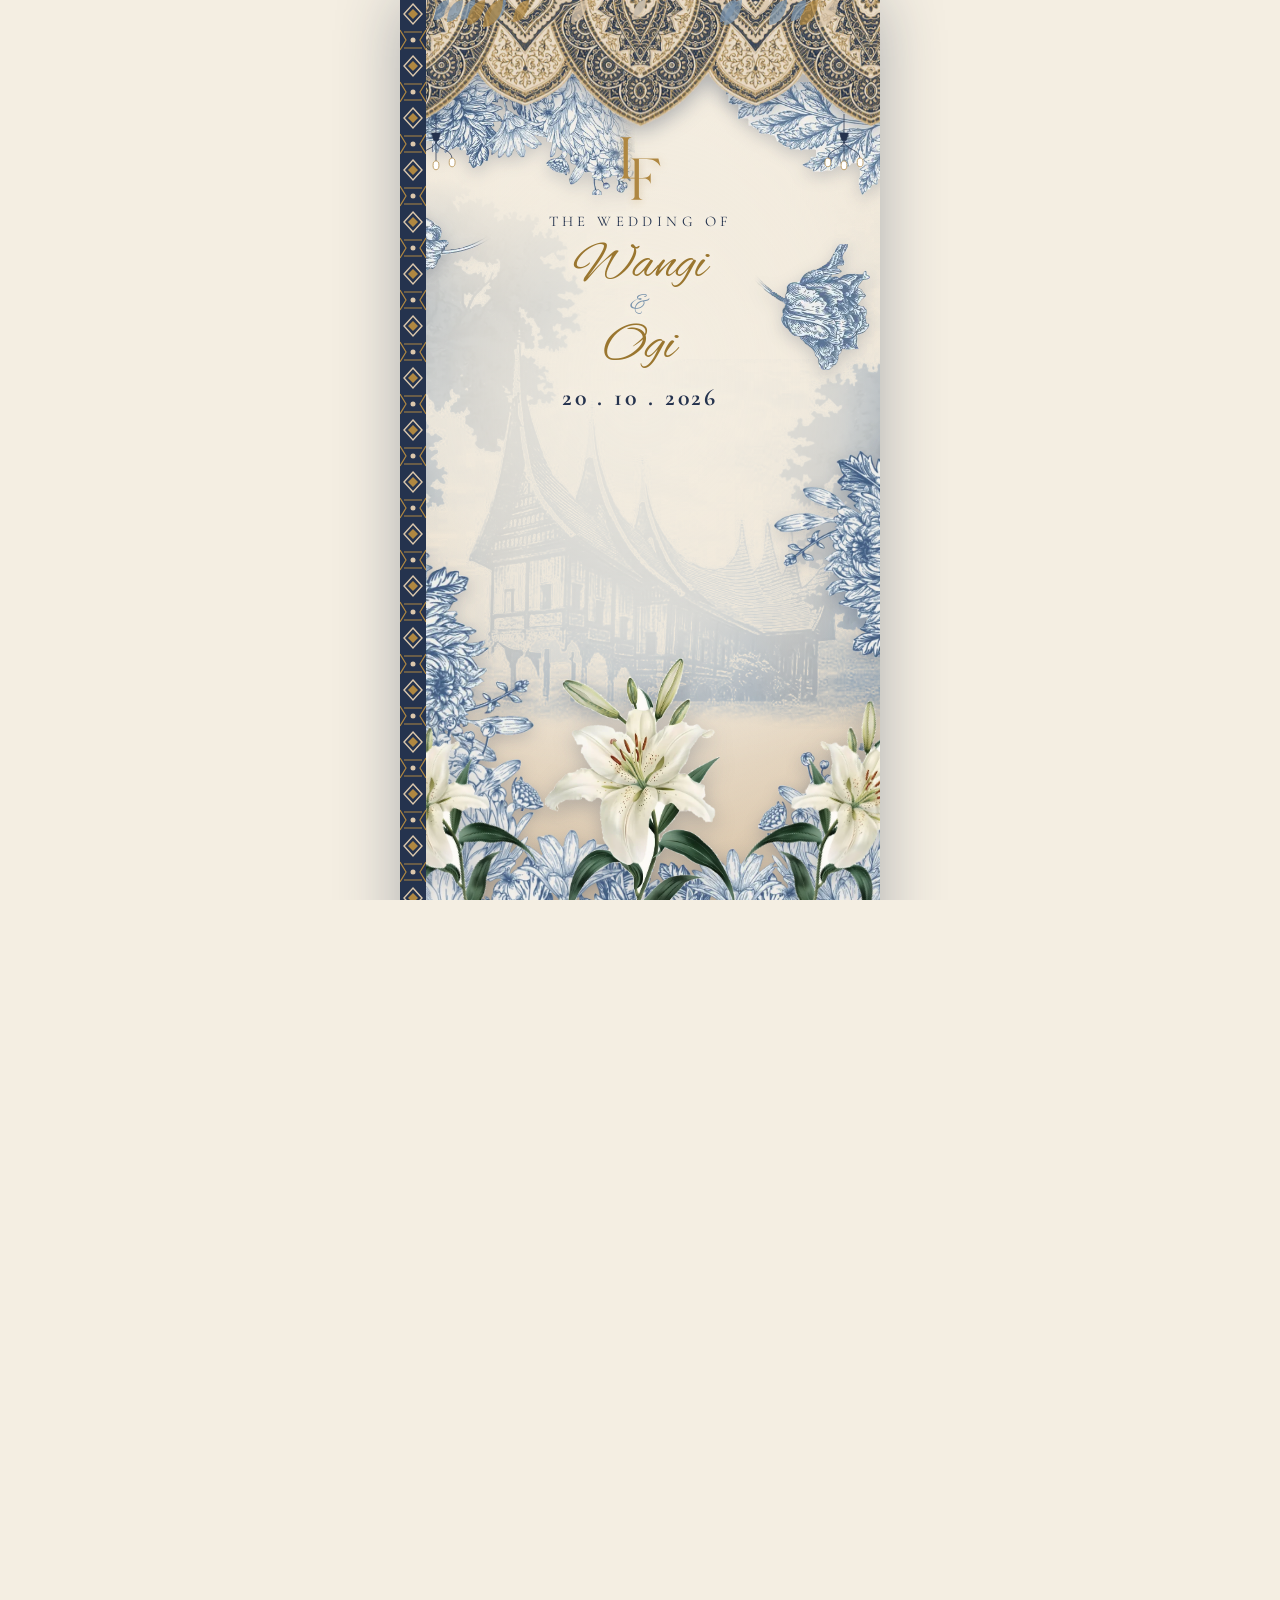
==== index.html @ 79492224 "undangan" ====
<!DOCTYPE html>
<html lang="id"><head><meta charset="utf-8"><meta name="viewport" content="width=device-width,initial-scale=1,viewport-fit=cover">
<title>Undangan Pernikahan</title>
<link href="https://fonts.googleapis.com/css2?family=Alex+Brush&family=Amiri&family=Cormorant+Garamond:ital,wght@0,500;0,700;1,500&family=Plus+Jakarta+Sans:wght@400;600&display=swap" rel="stylesheet">
<link rel="stylesheet" href="css/style.css?v=11"><link rel="stylesheet" href="css/animations.css?v=11"><link rel="stylesheet" href="css/extras.css?v=11">
<script>document.documentElement.classList.add('js','locked')</script></head>
<body>
<svg width="0" height="0" style="position:absolute" aria-hidden="true"><defs><symbol id="vc" viewBox="0 0 64 64"><path class="f" d="M24 24L9.3 32.5A17 17 0 0 1 32.5 9.3Z"/><path class="r" d="M19.2 25.3L7.6 28.4M19 24L7 24M19.2 22.7L7.6 19.6M19.7 21.5L9.3 15.5M20.5 20.5L12 12M21.5 19.7L15.5 9.3M22.7 19.2L19.6 7.6M24 19V7M25.3 19.2L28.4 7.6"/><path class="s" d="M33 13C41 6 47 17 56 11M13 33C6 41 17 47 11 56"/><circle class="f" cx="57" cy="10" r="3"/><circle class="f" cx="10" cy="57" r="3"/><path class="r" d="M38 11c2 4 6 4 8 2M11 38c4 2 4 6 2 8"/></symbol></defs></svg>
<div id="bg" aria-hidden="true"><img class="bgl" src="assets/gadang-left.webp" alt=""><img class="bgr" src="assets/gadang-right.webp" alt=""></div>
<div id="petals" aria-hidden="true"></div><div id="toast" role="status">Disalin ke clipboard.</div>
<div id="ctl" role="group" aria-label="Kontrol undangan">
<button id="autoBtn" class="run" type="button" aria-pressed="true" aria-label="Jeda geser otomatis"><svg viewBox="0 0 24 24"><path class="pi i-play" d="M8 5v14l11-7z"/><path class="pi i-pause" d="M7 5h3.5v14H7zM13.5 5H17v14h-3.5z"/></svg></button>
<button id="muteBtn" type="button" aria-label="Matikan suara musik"><svg viewBox="0 0 24 24"><path d="M4 9v6h4l5 4V5L8 9z"/><path class="w" d="M16.5 9a4 4 0 0 1 0 6M19 6.5a8 8 0 0 1 0 11"/><path class="x" d="M16.5 9.5l5 5M21.5 9.5l-5 5"/></svg></button>
<button id="fsBtn" type="button" aria-label="Layar penuh"><svg viewBox="0 0 24 24"><path class="exp" d="M4 9V4h5M20 9V4h-5M4 15v5h5M20 15v5h-5"/><path class="cmp" d="M9 4v5H4M15 4v5h5M9 20v-5H4M15 20v-5h5"/></svg></button>
</div>
<button id="arrow" aria-label="Gulir ke bagian berikutnya">↓</button><audio id="audio" loop preload="none"></audio>
<main class="app">

<section id="hero">
<div class="songket"></div>
<div class="stage">
 <div class="scene" aria-label="Rumah Gadang"><img class="lay left" src="assets/gadang-left.webp" alt=""><img class="lay house" src="assets/gadang-house.webp" alt=""><img class="lay right" src="assets/gadang-right.webp" alt=""></div><div class="mist m1"></div><div class="mist m2"></div>
</div>
<div class="haze"></div>
<div class="flora" aria-hidden="true">
 <img class="fl top" src="assets/fl-top.webp" alt=""><img class="fl fern" src="assets/fl-fern.webp" alt=""><img class="fl tulip1" src="assets/fl-tulip1.webp" alt="">
 <img class="fl right" src="assets/fl-right.webp" alt=""><img class="fl left" src="assets/fl-left.webp" alt=""><img class="fl tulip2" src="assets/fl-tulip2.webp" alt=""><img class="fl bottom" src="assets/fl-bottom.webp" alt=""><img class="fl bottom2" src="assets/fl-bottom-r.webp" alt="">
</div>
<div class="lilies" aria-hidden="true"><img class="ly l" src="assets/fl-lily.webp" alt=""><img class="ly r" src="assets/fl-lily.webp" alt=""><img class="ly c" src="assets/fl-lily.webp" alt=""></div>
<canvas id="fauna" aria-hidden="true"></canvas>
<img class="curtain" src="assets/orn-curtain.webp" alt="" aria-hidden="true">
<svg class="lamp l" viewBox="0 0 60 110" aria-hidden="true"><g stroke="#25334E" fill="none"><path d="M30 0V26M30 36C30 50 8 46 8 62M30 36C30 50 52 46 52 62M30 36V64"/><path d="M24 26h12l-3 10h-6z" fill="#25334E"/></g><g fill="#fff" stroke="#AF8741"><ellipse cx="8" cy="66" rx="4" ry="6"/><ellipse cx="52" cy="66" rx="4" ry="6"/><ellipse cx="30" cy="70" rx="4" ry="6"/></g></svg><svg class="lamp r" viewBox="0 0 60 110" aria-hidden="true"><g stroke="#25334E" fill="none"><path d="M30 0V26M30 36C30 50 8 46 8 62M30 36C30 50 52 46 52 62M30 36V64"/><path d="M24 26h12l-3 10h-6z" fill="#25334E"/></g><g fill="#fff" stroke="#AF8741"><ellipse cx="8" cy="66" rx="4" ry="6"/><ellipse cx="52" cy="66" rx="4" ry="6"/><ellipse cx="30" cy="70" rx="4" ry="6"/></g></svg>
<div class="hero-text">
 <svg class="logo" viewBox="0 0 646.87 891.9" role="img" aria-label="Logo"><path fill="currentColor" d="M219.2,42.47l-27.72,9.17c-19.02,7.29-23.61,26.86-25.03,45.24l.06,415.82c1.98,19.14,4.85,40.59,24.31,49.47,3.11,1.42,14.37,5,17.25,5h45.09v-210.23c0-1.66-4.48-14.47-5.63-16.63-3.6-6.83-10.01-11.39-16.65-14.97l-25.75-8.8h356.63l26.34,104.24c-22.81-33.73-47.61-59.38-84.29-77.91-29.45-14.88-59.42-17.06-91.92-19.35l-102.53-1.12v245.95c39.8-1.91,84.98,7.69,119.36-17.08,15.46-11.14,27.5-28.95,32.3-47.35,4.78-2.94.6,1.27.6,1.77v134.69c0,.5,4.18,4.71-.6,1.77-7.86-29.92-30.34-54.39-60.56-62.42-2.79-.74-12.32-3.18-14.39-3.18h-76.71v231.31c0,11.05,10.76,27.11,21.03,31.67l30.5,9.91h-158.11l17.86-4.98c15.49-3.53,32.51-20.13,32.51-36.59v-231.31H58.75l23.39-7.65c20.15-7.16,28.04-23.95,29.37-44.41l-.07-433.38c-1.91-16.11-6.55-30.05-21.44-38.29l-30.07-10.34h159.28Z"/></svg>
 <p class="wedof serif">The Wedding of</p>
 <h1 class="names script"><span class="n n1" data-n="a"></span><span class="amp">&amp;</span><span class="n n2" data-n="b"></span></h1><div class="date serif" data-t="event.displayDate"></div>
 <div class="guest"><p>Kepada Yth.<br>Bapak/Ibu/Saudara/i</p><h2 class="serif" id="guest"></h2><button id="open" class="btn">Buka Undangan</button></div></div>
</section>

<section id="ayat"><div class="card deep dbl rv" data-sp>
 <img class="crown" src="assets/orn-rose-single.webp" alt="" aria-hidden="true">
 <div class="ar big rv">بِسْمِ ٱللَّهِ ٱلرَّحْمَٰنِ ٱلرَّحِيمِ</div><i class="dia rv" data-r="w"></i>
 <p class="ar rv" data-t="verse.arabic"></p><p class="rv tr" data-t="verse.translation"></p><b class="rv src" data-t="verse.source"></b></div></section>

<section id="mempelai" class="hasorn"><img class="so l " src="assets/orn-floral.webp" alt="" aria-hidden="true"><h2 class="script rv">Kedua mempelai.</h2>
<p class="rv intro">Dengan memohon rahmat dan ridho Allah SWT, kami mengundang Bapak/Ibu/Saudara/i untuk hadir pada pernikahan kami.</p><div id="profiles"></div></section>

<section id="kisah" class="hasorn"><img class="so r rose" src="assets/orn-rose.webp" alt="" aria-hidden="true"><h2 class="script rv">Kisah kami.</h2><div class="card story-card">
 <div class="wax rv" data-r="wax" id="wax"></div><p class="serif quote rv" data-t="story.quote"></p>
 <div class="collage"><figure class="polS rv" data-r="l" style="--rot:-3deg"><div class="vf sm"><div class="vf-in"><img id="s1" alt=""></div><svg class="cn tl" viewBox="0 0 64 64" aria-hidden="true"><use href="#vc"/></svg><svg class="cn tr" viewBox="0 0 64 64" aria-hidden="true"><use href="#vc"/></svg><svg class="cn bl" viewBox="0 0 64 64" aria-hidden="true"><use href="#vc"/></svg><svg class="cn br" viewBox="0 0 64 64" aria-hidden="true"><use href="#vc"/></svg></div></figure><figure class="polS rv" data-r="r" style="--rot:2.5deg"><div class="vf sm"><div class="vf-in"><img id="s2" alt=""></div><svg class="cn tl" viewBox="0 0 64 64" aria-hidden="true"><use href="#vc"/></svg><svg class="cn tr" viewBox="0 0 64 64" aria-hidden="true"><use href="#vc"/></svg><svg class="cn bl" viewBox="0 0 64 64" aria-hidden="true"><use href="#vc"/></svg><svg class="cn br" viewBox="0 0 64 64" aria-hidden="true"><use href="#vc"/></svg></div></figure></div>
 <b class="badge rv" data-r="pop" data-t="story.badgeText"></b>
 <p class="serif story rv drop" data-t="story.paragraph1"></p><p class="serif story rv" data-t="story.paragraph2"></p></div></section>

<section id="acara" class="hasorn"><img class="so r " src="assets/orn-floral.webp" alt="" aria-hidden="true"><h2 class="script rv">Waktu & tempat.</h2><div class="card rv"><div class="evd serif" data-t="event.displayDate"></div>
 <div class="ev rv" data-r="pop"><span class="ic"><svg viewBox="0 0 24 24"><circle cx="12" cy="15" r="6"/><path d="M9 4l3-2 3 2-3 4z"/></svg></span><div><b data-t="event.akadTitle"></b><p data-t="event.akadTime"></p></div></div>
 <div class="ev rv" data-r="pop"><span class="ic"><svg viewBox="0 0 24 24"><path d="M7 3h10l-1 7a4 4 0 0 1-8 0zM12 14v7M8 21h8"/></svg></span><div><b data-t="event.resepsiTitle"></b><p data-t="event.resepsiTime"></p></div></div>
 <div class="ev rv" data-r="pop"><span class="ic"><svg viewBox="0 0 24 24"><path d="M12 22s7-6.5 7-12a7 7 0 0 0-14 0c0 5.5 7 12 7 12z"/><circle cx="12" cy="10" r="2.5"/></svg></span><div><b data-t="event.venueName"></b><p data-t="event.venueAddress"></p></div></div>
 <a id="maps" class="btn shim rv" target="_blank" rel="noopener">Petunjuk Arah</a></div>
 <div class="card deep rv" data-sp style="margin-top:22px"><h3 class="script">Menuju hari bahagia.</h3><div class="cds" id="cds"></div><p id="cdEnd"></p></div></section>

<section id="galeri" class="hasorn"><img class="so l rose" src="assets/orn-rose.webp" alt="" aria-hidden="true"><h2 class="script rv">Kami Berdua.</h2><div class="carousel" id="car"></div></section>

<section id="rsvp" class="hasorn"><h2 class="script rv">Konfirmasi Kehadiran</h2>
<div class="env-stage" id="env"><div class="env-card"><form id="rsvpForm">
 <label>Nama<input name="name" id="rName" required maxlength="60"></label>
 <div class="seg"><label><input type="radio" name="status" value="hadir" checked><span>Hadir</span></label><label><input type="radio" name="status" value="berhalangan"><span>Berhalangan</span></label></div>
 <label id="paxL">Jumlah tamu<select name="pax"><option>1</option><option>2</option><option>3</option><option>4</option><option>5</option></select></label>
 <button class="btn" type="submit">Kirim Konfirmasi</button><p id="rsvpMsg" role="status"></p></form></div>
 <div class="envelope"><div class="eb"></div><div class="flap"></div><div class="lace"></div><div class="ef"></div><div class="seal"><span>♥</span></div></div></div></section>

<section id="ucapan" class="hasorn"><img class="so l " src="assets/orn-floral.webp" alt="" aria-hidden="true"><h2 class="script rv">Ucapan & Doa</h2>
<form id="wishForm" class="notebook rv"><input name="name" id="wName" placeholder="Nama" required maxlength="60"><textarea name="msg" rows="4" placeholder="Tulis ucapan dan doa" required maxlength="400"></textarea><button class="btn" type="submit">Kirim Ucapan</button></form>
<div id="wishes"></div></section>

<section id="tanda-kasih"><div class="card deep rv" data-sp><h2 class="script">Tanda Kasih</h2><p>Doa restu Anda sudah cukup. Bila ingin berbagi tanda kasih, kirim melalui rekening berikut.</p>
<div id="banks" class="banks"></div>
</div></section>

<section id="musik" class="deep" data-sp><h2 class="script">Alunan music.</h2>
<div class="vbox" id="vbox"><div class="vinyl"><div class="label serif" id="vlabel"></div></div><span class="note n1">♪</span><span class="note n2">♪</span><span class="note n3">♪</span></div>
<button id="musicBtn" class="btn light">Putar Musik</button>
<div id="spEmbed" class="spembed" hidden></div></section>
<div id="ytBox" aria-hidden="true"></div>

<section id="penutup" class="deep"><div class="cphoto"><div class="vf "><div class="vf-in"><img id="cphoto" alt=""></div><svg class="cn tl" viewBox="0 0 64 64" aria-hidden="true"><use href="#vc"/></svg><svg class="cn tr" viewBox="0 0 64 64" aria-hidden="true"><use href="#vc"/></svg><svg class="cn bl" viewBox="0 0 64 64" aria-hidden="true"><use href="#vc"/></svg><svg class="cn br" viewBox="0 0 64 64" aria-hidden="true"><use href="#vc"/></svg></div><b class="see">See you there!</b></div>
<div class="cbody"><p class="serif cq" data-t="closing.quote"></p><h3 class="script" data-names></h3>
<div class="soc"><a id="ig" target="_blank" rel="noopener" aria-label="Instagram"><svg viewBox="0 0 24 24"><rect x="3" y="3" width="18" height="18" rx="5"/><circle cx="12" cy="12" r="4"/></svg></a><a id="tt" target="_blank" rel="noopener" aria-label="TikTok"><svg viewBox="0 0 24 24"><path d="M14 3v11a4 4 0 1 1-4-4M14 3c0 3 2 5 5 5"/></svg></a></div>
<small>Terima kasih atas doa dan kehadiran Anda.</small></div></section>
</main>
<script defer src="js/config.js?v=11"></script><script defer src="js/store.js?v=11"></script><script defer src="js/app.js?v=11"></script><script defer src="js/fauna.js?v=11"></script>
</body></html>
---- css/style.css ----
/* Palet: navy / french blue / champagne / ivory / gold. Nama variabel lama dipertahankan agar semua aturan CSS tetap jalan:
   --blue-deep=Navy, --blue-cerulean=French Blue gelap, --blue-sky=French Blue, --blue-powder=Champagne, --blue-mist=Ivory */
:root{--blue-deep:#25334E;--blue-cerulean:#5E7896;--blue-sky:#7993AC;--blue-powder:#DBC7AC;--blue-mist:#F4EEE2;--gold:#AF8741;--gold-lt:#C9A765;--white:#FFFFFF;--ease:cubic-bezier(.22,1,.36,1);--script:'Alex Brush','Great Vibes',cursive;--serif:'Cormorant Garamond',serif;--ui:'Plus Jakarta Sans',sans-serif}
*{box-sizing:border-box;margin:0}
html{scroll-behavior:smooth}
html.locked,html.locked body{overflow:hidden;height:100%}
body{background:var(--blue-mist);font:400 15px/1.7 var(--ui);color:var(--blue-deep)}
.app{position:relative;z-index:1;max-width:480px;margin:auto;overflow-x:clip;box-shadow:0 0 60px #25334e55}
section{position:relative;padding:72px 24px;text-align:center}
.script{font:400 2.7rem/1.2 var(--script);color:var(--blue-deep);margin-bottom:18px}
.deep{background:var(--blue-deep);color:var(--white)}.deep .script{color:var(--white)}
.serif{font-family:var(--serif)}
.card{position:relative;overflow:hidden;border:1px solid var(--blue-cerulean);border-radius:14px;padding:30px 22px;background:var(--blue-mist)}
.card.deep{background:var(--blue-deep);border-color:var(--blue-deep)}
.dbl{outline:1px solid var(--blue-powder);outline-offset:-9px}
.btn{font:600 14px var(--ui);background:var(--blue-deep);color:#fff;border:0;border-radius:99px;padding:13px 28px;cursor:pointer;position:relative;overflow:hidden;text-decoration:none;display:inline-block;transition:background .3s}
.btn:hover{background:var(--blue-sky)}.btn.light{background:var(--blue-mist);color:var(--blue-deep)}.btn.light:hover{background:var(--blue-powder)}
:focus-visible{outline:3px solid var(--blue-sky);outline-offset:2px}
#arrow{position:fixed;bottom:18px;right:max(16px,calc(50% - 224px));z-index:35;width:42px;height:42px;border-radius:50%;border:0;background:var(--blue-deep);color:#fff;font-size:20px;cursor:pointer;display:none}
#arrow.on{display:block}#arrow.up{rotate:180deg}
#toast{position:fixed;left:50%;bottom:80px;translate:-50% 0;z-index:50;background:var(--blue-deep);color:#fff;padding:10px 20px;border-radius:99px;font-size:13px;opacity:0;pointer-events:none}
#hero{height:100svh;min-height:620px;padding:0;overflow:hidden;background:linear-gradient(var(--blue-mist),var(--blue-powder))}
.stage{position:absolute;inset:0;transform-origin:50% 58%;transition:transform 2.4s var(--ease)}
.p2 .stage{transform:scale(1.35)}
.songket{position:absolute;left:0;top:0;bottom:0;width:26px;background:url("data:image/svg+xml,%3Csvg xmlns='http://www.w3.org/2000/svg' width='26' height='52' viewBox='0 0 26 52'%3E%3Crect width='26' height='52' fill='%2325334E'/%3E%3Cpath d='M13 4L22 14 13 24 4 14Z' fill='none' stroke='%23DBC7AC' stroke-width='1.4'/%3E%3Cpath d='M13 9L18 14 13 19 8 14Z' fill='%23AF8741'/%3E%3Cpath d='M0 30L6 40 0 50M26 30L20 40 26 50M4 32H22M4 48H22' fill='none' stroke='%23AF8741' stroke-width='1.2'/%3E%3Ccircle cx='13' cy='40' r='2.5' fill='%23DBC7AC'/%3E%3C/svg%3E") repeat-y}
.scene{position:absolute;left:-50%;bottom:19%;width:200%;aspect-ratio:828/476}.lay{position:absolute;inset:0;width:100%;height:100%;display:block}.mist{position:absolute;left:-20%;width:140%;height:34%;border-radius:50%;background:radial-gradient(closest-side,#ffffffaa,transparent);filter:blur(10px)}.m1{bottom:14%}.m2{bottom:36%;opacity:.7}
.mono{position:absolute;inset:0 0 40% 0;display:flex;align-items:center;justify-content:center;gap:8px;font:700 5.2rem var(--serif);color:var(--blue-cerulean);transition:opacity .8s}
.amp{font-size:2.4rem;font-weight:500;color:var(--blue-sky)}
.p2 .mono,.p3 .mono{opacity:0}
.curtain{position:absolute;top:0;left:0;width:100%;height:auto;display:block;pointer-events:none;z-index:2;filter:drop-shadow(0 6px 10px #25334e55)}
.lamp{position:absolute;top:calc(min(100vw,480px)*.275 - 18px);z-index:2;width:44px;transform-origin:50% 0}.lamp.l{left:14px}.lamp.r{right:14px}
.orn{position:absolute;right:0;bottom:0;width:150px}
.hero-text{position:absolute;inset:0;display:flex;flex-direction:column;align-items:center;justify-content:flex-start;gap:6px;padding:20% 28px 0;pointer-events:none;text-shadow:0 0 14px var(--blue-mist),0 0 4px var(--blue-mist)}
.names{font-size:3.4rem;margin:0}.date{font-size:1.5rem;letter-spacing:.12em;color:var(--blue-cerulean);font-weight:700}
.guest{margin-top:auto;padding-bottom:6%;pointer-events:none}.guest h2{font-size:1.9rem;margin:4px 0 16px;overflow-wrap:anywhere}
.p3 .guest{pointer-events:auto}
.ar{font-family:'Amiri',serif;font-size:1.45rem;line-height:2.1;direction:rtl}.ar.big{font-size:1.9rem}
.dia{display:block;height:1px;background:var(--blue-powder);margin:14px auto;width:60%;position:relative}
.dia::after{content:'◆';position:absolute;left:50%;top:50%;translate:-50% -52%;background:var(--blue-deep);padding:0 8px;color:var(--blue-powder);font-size:11px}
.tr{margin:14px 0;font-size:14px}.src{color:var(--blue-powder);font-size:13px}
.intro{max-width:340px;margin:0 auto 28px}
.prof{margin-bottom:34px}
.arch{position:relative;width:210px;height:270px;margin:0 auto 16px;border-radius:105px 105px 12px 12px;border:5px solid var(--blue-powder);overflow:hidden;background:var(--blue-powder)}
.arch img{width:100%;height:100%;object-fit:cover;display:block}
.flw{position:absolute;font-size:30px;color:var(--blue-sky);bottom:-2px}.flw.a{left:-6px}.flw.b{right:-6px}
.pw{position:relative;width:210px;margin:0 auto}
.prof h3{font:700 1.7rem var(--serif)}.prof p{font-size:13px;max-width:280px;margin:2px auto 0}
.story-card{padding-top:46px;overflow:visible}
.wax{width:76px;height:76px;margin:-76px auto 16px;border-radius:50%;background:var(--blue-deep);color:var(--blue-powder);display:grid;place-items:center;font:700 1.2rem var(--serif);box-shadow:0 0 0 4px var(--blue-cerulean) inset,0 4px 10px #25334e66}
.quote{font-size:1.45rem;font-style:italic;line-height:1.35;margin-bottom:6px}
.collage{display:flex;justify-content:center;gap:12px;margin:22px 0 8px}
.polS{position:relative;width:46%;background:#fff;padding:8px 8px 24px;box-shadow:0 6px 16px #25334e44}
.polS img{width:100%;aspect-ratio:3/4;object-fit:cover;display:block;background:var(--blue-powder)}
.polS::before{content:'';position:absolute;top:-9px;left:30%;width:40%;height:16px;background:#dbc7acdd}
.badge{display:inline-block;background:var(--blue-deep);color:#fff;padding:4px 14px;font:600 12px var(--ui);margin-bottom:16px}
.story{text-align:left;font-size:1.2rem;line-height:1.55;margin-top:10px}
.drop::first-letter{float:left;font-size:3.9rem;line-height:.8;padding:6px 8px 0 0;color:var(--blue-cerulean);font-weight:700}
.evd{font-size:1.9rem;font-weight:700;letter-spacing:.1em;margin-bottom:12px}
.ev{display:flex;gap:14px;text-align:left;align-items:flex-start;margin:16px 0}
.ev p{font-size:13px;line-height:1.5}.ev b{font-size:14px;letter-spacing:.06em}
.ic{flex:none;width:46px;height:46px;border-radius:50%;border:1px solid var(--blue-cerulean);display:grid;place-items:center;color:var(--blue-cerulean)}
.ic svg,.soc svg{width:22px;height:22px;fill:none;stroke:currentColor;stroke-width:1.6;stroke-linecap:round;stroke-linejoin:round}
.shim::after{content:'';position:absolute;inset:0;background:linear-gradient(100deg,transparent 30%,#ffffff88 50%,transparent 70%);translate:-120% 0}
.shim:hover::after{translate:120% 0;transition:translate .8s}
.cds{display:flex;justify-content:center;gap:8px;margin:16px 0 4px}
.cd{position:relative;width:74px;height:74px}.cd svg{width:100%;height:100%;rotate:-90deg}
.cd circle{fill:none;stroke-width:4}.cd .bg{stroke:#ffffff22}.cd .fg{stroke:var(--blue-sky);stroke-dasharray:214;stroke-linecap:round;transition:stroke-dashoffset .6s}
.cd div{position:absolute;inset:0;display:grid;place-content:center;line-height:1.1}
.cd b{font-size:1.3rem}.cd small{font-size:10px;color:var(--blue-powder)}
.carousel{display:flex;gap:10px;overflow-x:auto;scroll-snap-type:x mandatory;margin:0 -24px;padding:26px 18% 34px;scrollbar-width:none}
.carousel::-webkit-scrollbar{display:none}
.pol{flex:none;width:64%;scroll-snap-align:center;background:#fff;padding:10px 10px 30px;box-shadow:0 8px 20px #25334e44;transition:transform .5s var(--ease)}
.pol img{width:100%;aspect-ratio:4/5;object-fit:cover;display:block;background:var(--blue-powder)}
.pol.c{transform:scale(1.03) rotate(0)}.pol.l{transform:scale(.94) rotate(-3deg)}.pol.r{transform:scale(.94) rotate(3deg)}
.env-stage{position:relative;overflow:hidden;isolation:isolate;max-width:400px;height:200px;margin:28px auto 0;--E:200px;--O:140px;transition:height 1.2s var(--ease) .8s}
.env-card{position:absolute;top:0;left:18px;right:18px;z-index:3;background:#fff;border:1px solid var(--blue-powder);border-radius:10px;padding:24px 18px 150px;text-align:left;transform:translateY(60px);transition:transform 1.2s var(--ease) .8s}
.open .env-card{transform:none}
.envelope{position:absolute;left:0;right:0;bottom:0;height:var(--E);pointer-events:none}
.eb{position:absolute;inset:0;background:var(--blue-sky);border-radius:6px;z-index:1}
.ef{position:absolute;inset:0;background:var(--blue-powder);clip-path:polygon(0 0,50% 48%,100% 0,100% 100%,0 100%);z-index:4;border-radius:6px}
.flap{position:absolute;left:0;right:0;top:0;height:55%;background:var(--blue-deep);clip-path:polygon(0 0,100% 0,50% 100%);transform-origin:top;transform:perspective(1000px) rotateX(0);transition:transform .9s var(--ease),z-index 0s .35s;z-index:6}
.open .flap{transform:perspective(1000px) rotateX(180deg);z-index:2}
.seal{position:absolute;left:50%;top:calc(55% - 18px);translate:-50% 0;z-index:7;width:38px;height:38px;border-radius:50%;background:var(--blue-cerulean);color:#fff;display:grid;place-items:center;transition:opacity .4s,scale .4s}
.open .seal{opacity:0;scale:.5}
form label{display:block;font-size:12px;font-weight:600;margin-bottom:12px}
input,select,textarea{display:block;width:100%;margin-top:4px;padding:10px 12px;border:1px solid var(--blue-powder);border-radius:8px;font:400 14px var(--ui);color:var(--blue-deep);background:#fff}
.seg{display:flex;gap:8px;margin-bottom:12px}.seg label{flex:1;margin:0}.seg input{position:absolute;opacity:0;width:0}
.seg span{display:block;text-align:center;padding:10px;border:1px solid var(--blue-cerulean);border-radius:8px;cursor:pointer;color:var(--blue-deep);background:linear-gradient(var(--blue-deep),var(--blue-deep)) no-repeat left/0 100%;transition:background-size .4s var(--ease),color .3s}
.seg input:checked+span{background-size:100% 100%;color:#fff}.seg input:focus-visible+span{outline:3px solid var(--blue-sky)}
#rsvpMsg{font-size:13px;margin-top:10px;min-height:20px}
.notebook{position:relative;text-align:left;padding:18px 18px 18px 56px;background:#fff repeating-linear-gradient(transparent 0 27px,#5e789644 27px 28px);border-radius:8px;box-shadow:0 4px 14px #25334e33;line-height:28px}
.notebook::before,.notebook::after{content:'';position:absolute;top:0;bottom:0;width:1px;background:var(--blue-sky);left:38px}.notebook::after{left:42px}
.notebook input,.notebook textarea{background:transparent;border:0;border-bottom:1px dashed var(--blue-sky);border-radius:0;padding:0 4px;margin:0 0 6px;line-height:28px}
.notebook .btn{margin-top:8px}
#wishes{margin-top:22px;display:grid;gap:12px;text-align:left}
.wish{padding:14px 16px;border-radius:10px;background:var(--blue-mist);border:1px solid var(--blue-powder)}
.wish:nth-child(even){background:var(--blue-powder)}.wish p{font-size:14px;overflow-wrap:anywhere}.wish small{opacity:.7;font-size:11px}
.empty{font-size:13px;text-align:center}
.bank{background:var(--blue-mist);color:var(--blue-deep);border-radius:12px;padding:18px;margin:18px 0}
.acc{font-size:2rem;font-weight:700;letter-spacing:.06em}
.vbox{position:relative;width:230px;margin:10px auto 28px}
.vinyl{width:230px;height:230px;border-radius:50%;background:repeating-radial-gradient(circle,#161f33 0 2px,#184E6C 2px 4px);box-shadow:0 0 0 6px #ffffff18,0 10px 30px #000a;display:grid;place-items:center}
.label{width:84px;height:84px;border-radius:50%;background:var(--blue-sky);color:var(--blue-deep);display:grid;place-items:center;font-weight:700;font-size:1.3rem;border:6px solid var(--blue-powder)}
.note{position:absolute;font-size:22px;color:var(--blue-powder)}.n1{right:-14px;top:20px}.n2{left:-12px;top:70px}.n3{right:0;bottom:10px}
#penutup{padding:0}
.cphoto{position:relative;height:440px;overflow:hidden}.cphoto img{width:100%;height:100%;object-fit:cover;display:block}
.cphoto::after{content:'';position:absolute;inset:0;background:linear-gradient(transparent 45%,var(--blue-deep))}
.see{position:absolute;z-index:2;top:20px;right:20px;background:#fff;color:var(--blue-deep);padding:6px 14px;border-radius:4px;font-size:13px}
.cbody{padding:0 24px 64px;margin-top:-30px;position:relative;z-index:2}
.cq{font-size:1.25rem;font-style:italic;margin-bottom:14px}
.soc{display:flex;justify-content:center;gap:14px;margin:6px 0 20px}
.soc a{width:46px;height:46px;border-radius:50%;border:1px solid var(--blue-powder);display:grid;place-items:center;color:#fff;transition:translate .3s,background .3s}.soc a:hover{translate:0 -4px;background:var(--blue-cerulean)}
small{font-size:12px}
#ayat .card{border-radius:230px 230px 14px 14px;padding-top:56px}
#bg{position:fixed;top:0;left:50%;width:min(100%,480px);height:100%;translate:-50% 0;z-index:0;pointer-events:none;overflow:hidden;opacity:.3}
#bg img{position:absolute;width:190%;max-width:none}.bgl{left:-30%;top:-4%;transform-origin:0 100%}.bgr{right:-30%;bottom:-6%;transform-origin:100% 100%}
.scene{-webkit-mask-image:linear-gradient(transparent,#000 24%);mask-image:linear-gradient(transparent,#000 24%)}
.songket{z-index:3}
.mist{background:radial-gradient(closest-side,#ffffff55,transparent)}
.lay,#bg img{mix-blend-mode:multiply}
---- css/animations.css ----
@keyframes fall{from{transform:translateY(-12vh)}to{transform:translateY(112vh)}}
@keyframes sway{0%,100%{transform:translateX(calc(var(--sw)*-1)) rotateX(0) rotateY(0) rotateZ(0)}50%{transform:translateX(var(--sw)) rotateX(180deg) rotateY(120deg) rotateZ(90deg)}}
@keyframes twinkle{0%,100%{opacity:.15;scale:.6}50%{opacity:1;scale:1.2}}
@keyframes floatBounce{0%,100%{translate:0 0}50%{translate:0 -8px}}
@keyframes drop{from{translate:0 -30px;opacity:0}}
@keyframes rise{from{translate:0 60px;opacity:0}}
@keyframes swing{from{rotate:-2deg}to{rotate:2deg}}
@keyframes monoIn{from{opacity:0;scale:.3}}
@keyframes tick{from{opacity:.2;translate:0 -4px}}
@keyframes spinVinyl{to{transform:rotate(360deg)}}
@keyframes note{0%{opacity:0;translate:0 0}30%{opacity:1}100%{opacity:0;translate:10px -50px}}
@keyframes kenburns{from{scale:1}to{scale:1.06}}
@keyframes bob{0%,100%{translate:0 0}50%{translate:0 -6px}}
@keyframes wishIn{from{opacity:0;translate:0 -24px}}
@keyframes toastUp{0%{opacity:0;translate:-50% 16px}12%,80%{opacity:1;translate:-50% 0}100%{opacity:0;translate:-50% -8px}}
#petals{position:fixed;top:0;left:50%;width:min(100%,480px);height:100%;translate:-50% 0;pointer-events:none;z-index:30;overflow:hidden}
.petal{position:absolute;top:0;left:var(--x);animation:fall var(--f) linear var(--dl) infinite;will-change:transform}
.petal i{display:block;width:var(--s);height:calc(var(--s)*1.4);background:var(--c);border-radius:100% 0 100% 0;opacity:.75;animation:sway var(--w) ease-in-out infinite}
.sp{position:absolute;pointer-events:none;color:var(--blue-powder);animation:twinkle 3s ease-in-out infinite}
#arrow{animation:floatBounce 1.8s ease-in-out infinite}
.lamp{animation:swing 5s ease-in-out infinite alternate}
.p1 .curtain{animation:drop 1.6s var(--ease) both}
.p1 .lamp{animation:drop 1.6s var(--ease) both,swing 5s ease-in-out 1.6s infinite alternate}
.p1 .orn{animation:rise 1.8s var(--ease) .4s both}
.p1 .ml,.p1 .amp{animation:monoIn .9s var(--ease) both}
.p1 .ml:nth-child(1){animation-delay:.9s}.p1 .amp{animation-delay:1.15s}.p1 .ml:nth-child(3){animation-delay:1.4s}
.names,.date,.guest{opacity:0;translate:0 24px;transition:opacity 1s var(--ease),translate 1s var(--ease)}
.p2 .names,.p2 .date,.p3 .names,.p3 .date{opacity:1;translate:0 0}.p2 .date,.p3 .date{transition-delay:.3s}
.p3 .guest{opacity:1;translate:0 0;transition-delay:.4s}
.js .rv{opacity:0;translate:0 40px;rotate:var(--rot,0deg);transition:opacity .9s var(--ease),translate .9s var(--ease),scale .9s var(--ease),rotate .9s var(--ease);transition-delay:calc(var(--d,0)*.14s)}
.js .rv[data-r=scale]{translate:none;scale:.9}
.js .rv[data-r=l]{translate:-70px 0}.js .rv[data-r=r]{translate:70px 0}
.js .rv[data-r=w]{translate:none;scale:0 1}
.js .rv[data-r=pop]{translate:none;scale:.3;transition-timing-function:cubic-bezier(.34,1.56,.64,1)}
.js .rv[data-r=wax]{translate:none;scale:.5;rotate:-15deg}
.js .rv.in{opacity:1;translate:0 0;scale:1;rotate:var(--rot,0deg)}
.cd b.tk{animation:tick .5s var(--ease)}
.vinyl{animation:spinVinyl 8s linear infinite;animation-play-state:paused}
.vbox.playing .vinyl{animation-play-state:running}
.note{visibility:hidden}.vbox.playing .note{visibility:visible;animation:note 3s ease-out infinite}.n2{animation-delay:1s!important}.n3{animation-delay:2s!important}
.cphoto img{animation:kenburns 12s ease-in-out infinite alternate}
.see{animation:bob 3s ease-in-out infinite}
.wish.new{animation:wishIn .6s var(--ease)}
#toast.on{animation:toastUp 2.5s ease forwards}
@keyframes swayL{from{rotate:-2.2deg}to{rotate:2.2deg}}
@keyframes swayR{from{rotate:2.2deg}to{rotate:-2.2deg}}
@keyframes floatY{from{translate:0 0;scale:1}to{translate:0 -10px;scale:1.02}}
@keyframes mist{from{translate:-8% 0}to{translate:8% 0}}
@keyframes fadeUp{from{opacity:0;translate:0 40px}}
.lay.left,.bgl{animation:swayL 5s ease-in-out infinite alternate}
.lay.right,.bgr{animation:swayR 6s ease-in-out infinite alternate}
.lay.house{transform-origin:50% 100%;animation:floatY 4.5s ease-in-out infinite alternate}
.mist{animation:mist 12s ease-in-out infinite alternate}.m2{animation-duration:17s;animation-direction:alternate-reverse}
.p1 .scene{animation:fadeUp 2s var(--ease) .2s both}
---- css/extras.css ----
/* ===== extras: ornamen, frame vintage, kontrol. Palet mengikuti :root di style.css ===== */
:root{--vf:#DBC7AC;--vf-hi:#F0E4CC;--vf-lo:#B99B66;--ink:#25334e}
#hero .hero-text{z-index:3}


/* --- ornamen sisi + pembatas bagian --- */
.hasorn{overflow:hidden}
.hasorn>*:not(.so){position:relative;z-index:1}
.so{position:absolute;top:44px;width:24%;pointer-events:none;z-index:0;opacity:.95;display:block;height:auto}
.so.l{left:0}.so.r{right:0;transform:scaleX(-1)}
.so.rose{width:27%}
.hasorn::before{content:'';position:absolute;top:16px;left:14%;right:14%;height:calc(min(100vw,480px)*.72*160/1000);background:url(../assets/orn-divider.webp) center/100% 100% no-repeat;pointer-events:none;z-index:1}
.hasorn{padding-top:86px}
.crown{position:absolute;top:14px;left:50%;translate:-50% 0;width:58px;height:auto;pointer-events:none;filter:drop-shadow(0 3px 6px #0006)}
#ayat .card{padding-top:76px}

/* --- frame foto vintage --- */
.vf{position:relative;padding:18px;border-radius:3px;
 background:url("data:image/svg+xml,%3Csvg xmlns='http://www.w3.org/2000/svg' width='160' height='160'%3E%3Cfilter id='n'%3E%3CfeTurbulence type='fractalNoise' baseFrequency='.9' numOctaves='2' stitchTiles='stitch'/%3E%3CfeColorMatrix values='0 0 0 0 .45 0 0 0 0 .32 0 0 0 0 .15 .35 0 0 0 -.06'/%3E%3C/filter%3E%3Crect width='100%25' height='100%25' filter='url(%23n)'/%3E%3C/svg%3E"),linear-gradient(145deg,var(--vf-hi),var(--vf) 55%,var(--vf-lo));
 box-shadow:0 10px 24px #25334e55,inset 0 0 0 1px #ffffff99,inset 0 0 18px #af874155;--cs:46px}
.vf::before{content:'';position:absolute;inset:7px;border:9px solid;border-color:#f7efde var(--vf-lo) var(--vf-lo) #f7efde;box-shadow:0 0 0 1px #5e789644,inset 0 0 0 1px #ffffff77,inset 2px 2px 5px #6b4f1d44;pointer-events:none;z-index:1}
.vf-in{position:relative;overflow:hidden;background:var(--blue-powder)}
.vf-in::after{content:'';position:absolute;inset:0;box-shadow:inset 0 0 14px #25334ecc,inset 0 0 0 1px #25334e66;pointer-events:none}
.vf-in img{display:block;width:100%;height:auto;aspect-ratio:4/5;object-fit:cover}
.cn{position:absolute;width:var(--cs);height:var(--cs);z-index:2;pointer-events:none;overflow:visible;filter:drop-shadow(1px 1px 0 #ffffffaa) drop-shadow(-1px -1px 0 #25334e55)}
#vc .f{fill:var(--vf-hi);stroke:#8a6a2c;stroke-width:1.2;stroke-opacity:.75}
#vc .r,#vc .s{fill:none;stroke:#8a6a2c;stroke-opacity:.75;stroke-width:1.3;stroke-linecap:round}
#vc .s{stroke-width:2.2}
.cn.tl{top:2px;left:2px}.cn.tr{top:2px;right:2px;transform:scaleX(-1)}
.cn.bl{bottom:2px;left:2px;transform:scaleY(-1)}.cn.br{bottom:2px;right:2px;transform:scale(-1)}
.vf.sm{padding:12px;--cs:30px}
.vf.sm::before{inset:4px;border-width:6px}
.vf.sm .cn{filter:drop-shadow(.6px .6px 0 #ffffffaa)}

/* foto profil */
.pw{width:232px}
.rsi{position:absolute;bottom:-12px;width:64px;height:auto;z-index:3;pointer-events:none;filter:drop-shadow(0 3px 5px #25334e66)}
.rsi.a{left:-26px;rotate:-12deg}.rsi.b{right:-26px;rotate:14deg;scale:-1 1}
/* kolase kisah */
.polS{background:none;padding:0;box-shadow:none;width:47%}
.polS .vf-in img{aspect-ratio:3/4}
.polS::before{z-index:4;top:-4px}
/* galeri */
.pol{background:none;padding:0;box-shadow:none;width:66%}
.pol .vf{box-shadow:0 10px 22px #25334e55,inset 0 0 0 1px #ffffff99,inset 0 0 18px #af874155}
/* foto penutup */
.cphoto{height:auto;padding:36px 34px 24px}
.cphoto .vf-in img{aspect-ratio:4/5}
.cphoto .vf{--cs:50px}
.cphoto .see{z-index:5;top:18px;right:18px}

/* --- kontrol melayang --- */
#ctl{position:fixed;bottom:70px;right:max(16px,calc(50% - 224px));z-index:36;display:none;flex-direction:column;gap:10px}
#ctl.on{display:flex}
#ctl button{width:42px;height:42px;border-radius:50%;border:1px solid #ffffff66;background:linear-gradient(135deg,#25334ed9,#25334e99);-webkit-backdrop-filter:blur(10px) saturate(160%);backdrop-filter:blur(10px) saturate(160%);color:#fff;cursor:pointer;display:grid;place-items:center;box-shadow:0 6px 16px #25334e55,inset 0 1px 0 #ffffff55;transition:background .3s,scale .2s}
#ctl button:hover{background:linear-gradient(135deg,#7993acd9,#5e7896b3)}#ctl button:active{scale:.92}
#ctl button[hidden]{display:none}
#ctl svg{width:20px;height:20px;fill:none;stroke:currentColor;stroke-width:2;stroke-linecap:round;stroke-linejoin:round}
#ctl .pi{fill:currentColor;stroke:none}
#autoBtn .i-pause,#autoBtn.run .i-play{display:none}#autoBtn.run .i-pause{display:block}
#muteBtn .x,#muteBtn.muted .w{display:none}#muteBtn.muted .x{display:block}
#fsBtn .cmp,#fsBtn.fs .exp{display:none}#fsBtn.fs .cmp{display:block}

/* --- tombol glassmorphism --- */
.btn{color:var(--blue-deep);background:linear-gradient(135deg,#ffffffc2,#ffffff52),rgba(121,147,172,.18);border:1px solid #ffffffd9;-webkit-backdrop-filter:blur(14px) saturate(170%);backdrop-filter:blur(14px) saturate(170%);box-shadow:0 10px 26px #25334e33,0 2px 6px #25334e1f,inset 0 1px 0 #fff,inset 0 -1px 0 #25334e1f;text-shadow:0 1px 0 #ffffff99;letter-spacing:.02em;transition:translate .25s var(--ease),box-shadow .25s,background .3s}
.btn:hover{background:linear-gradient(135deg,#ffffffe0,#ffffff78),rgba(121,147,172,.26);translate:0 -2px;box-shadow:0 14px 30px #25334e40,0 3px 8px #25334e22,inset 0 1px 0 #fff,inset 0 -1px 0 #25334e1f}
.btn:active{translate:0 1px;box-shadow:0 4px 12px #25334e33,inset 0 1px 0 #fff}
.btn.light{color:#fff;background:linear-gradient(135deg,#ffffff3d,#ffffff0f);border:1px solid #ffffff59;box-shadow:0 10px 26px #0000004d,inset 0 1px 0 #ffffff77,inset 0 -1px 0 #0000002e;text-shadow:0 1px 2px #0000004d}
.btn.light:hover{background:linear-gradient(135deg,#ffffff57,#ffffff1f)}
#arrow{background:linear-gradient(135deg,#25334ed9,#25334e99);border:1px solid #ffffff66;-webkit-backdrop-filter:blur(10px);backdrop-filter:blur(10px);box-shadow:0 6px 16px #25334e55,inset 0 1px 0 #ffffff55}

/* ===== opening sinematik (mengikuti video referensi) =====
   0s kamera dekat ke rumah -> 0.6-4.4s mundur + bergeser -> 2.4s+ bunga tumbuh -> 3.6s kabut -> 4.2s+ judul (blur-in) -> 7s tombol */
#hero{--curh:calc(min(100vw,480px)*302/1100)}
.stage{transform:scale(2.05) translate(-9%,-3%);transform-origin:50% 78%;transition:transform 3.8s cubic-bezier(.5,0,.15,1) .6s}
.p2 .stage{transform:none}
.songket{z-index:4}
.scene,.p1 .scene{animation:none}
.lay.left{translate:7% 0;transition:translate 3.8s cubic-bezier(.5,0,.15,1) .6s}.lay.right{translate:-7% 0;transition:translate 3.8s cubic-bezier(.5,0,.15,1) .6s}
.p2 .lay.left,.p2 .lay.right{translate:0 0}
.haze{position:absolute;inset:0;z-index:1;pointer-events:none;opacity:0;background:radial-gradient(ellipse 85% 55% at 50% 42%,#f4eee2ee 0,#f4eee2b8 50%,#f4eee200 100%);transition:opacity 2.2s ease 3.6s}
.p2 .haze{opacity:1}

/* bunga: tumbuh dari tepi lalu bergoyang pelan */
.flora{position:absolute;inset:0;z-index:1;pointer-events:none}
.fl{position:absolute;height:auto;opacity:0;filter:drop-shadow(0 5px 8px #25334e33);
 transition:opacity 1.2s ease,translate 2.8s cubic-bezier(.22,.9,.25,1),scale 2.8s cubic-bezier(.3,1.35,.5,1),rotate 2.8s cubic-bezier(.22,.9,.25,1);
 animation:flSway 7s ease-in-out infinite alternate}
.p2 .flora .fl{opacity:1;translate:0 0;scale:1;rotate:0deg}
.fl.top{left:-5%;top:calc(var(--curh)*.5);width:54%;transform-origin:0 0;translate:-8% -36%;scale:.7;rotate:-9deg;transition-delay:2.4s}
.fl.fern{right:-4%;top:calc(var(--curh)*.62);width:36%;transform-origin:100% 0;translate:18% -40%;scale:.75;rotate:10deg;transition-delay:2.8s;animation-duration:5.5s}
.fl.tulip1{right:2%;top:calc(var(--curh)*.62 + 18%);width:24%;transform-origin:50% 0;translate:20% -30%;scale:.6;rotate:14deg;transition-delay:3.2s;animation-duration:4.6s;animation-name:flHang}
.fl.right{right:-9%;top:48%;width:31%;transform-origin:100% 50%;translate:45% 8%;scale:.6;rotate:14deg;transition-delay:3s}
.fl.left{left:-1%;top:58%;width:29%;transform-origin:0 50%;translate:-45% 8%;scale:.6;rotate:-14deg;transition-delay:3.3s;animation-duration:8s}
.fl.tulip2{left:-3%;top:calc(var(--curh) + 9%);width:22%;transform-origin:0 50%;translate:-30% -10%;scale:.6;rotate:-12deg;transition-delay:3.6s;animation-duration:5s;animation-name:flHang}
.fl.bottom{left:-4%;bottom:-3%;width:78%;transform-origin:35% 100%;translate:0 45%;scale:.8;rotate:0deg;transition-delay:2.6s;animation-duration:9s}
.fl.bottom2{right:-5%;bottom:-4%;width:70%;transform-origin:65% 100%;translate:0 45%;scale:.8;transition-delay:2.9s;animation-duration:8s;animation-direction:alternate-reverse}
@keyframes flSway{from{transform:rotate(-1.4deg)}to{transform:rotate(1.4deg)}}
@keyframes flHang{from{transform:rotate(-3.4deg)}to{transform:rotate(3.4deg)}}

/* teks: logo, judul, nama (blur-in) */
.hero-text{padding:calc(var(--curh) + 2px) 22px 0;text-shadow:0 0 18px var(--blue-mist),0 0 6px var(--blue-mist)}
.hero-text>*{opacity:0;translate:0 14px;transition:opacity 1.3s var(--ease),translate 1.3s var(--ease)}
.logo{width:min(13vw,50px);height:auto;color:var(--gold);filter:drop-shadow(0 2px 4px #af874155)}
.wedof{margin:0;font-size:.92rem;letter-spacing:.3em;text-transform:uppercase;color:var(--blue-deep)}
.hero-text>h1.names{opacity:1;translate:0 0;transition:none;display:flex;flex-direction:column;align-items:center;margin:0;line-height:.98;color:#9A762F;font-size:min(3.3rem,7.4svh)}
.names .amp{font-size:.5em;line-height:1.1;opacity:0}
.names .n{display:block}
.n,.amp{opacity:0;filter:blur(14px);transform:scale(1.12);transition:opacity 1.5s ease,filter 1.7s ease,transform 1.7s var(--ease)}
.date{color:var(--blue-deep)}
.p2 .logo{opacity:1;translate:0 0;transition-delay:4.2s}
.p2 .wedof{opacity:1;translate:0 0;transition-delay:4.7s}
.p2 .n,.p2 .amp{opacity:1;filter:none;transform:none}
.p2 .n1{transition-delay:5.1s}.p2 .amp{transition-delay:5.6s}.p2 .n2{transition-delay:5.9s}
.p2 .date{opacity:1;translate:0 0;transition-delay:6.5s}
.p3 .guest{opacity:1;translate:0 0;transition-delay:.2s}
.guest{padding-bottom:calc(min(100vw,480px)*.23)}
.skip *{transition-duration:.5s!important;transition-delay:0s!important}

/* burung + kupu-kupu (canvas, js/fauna.js) */
#fauna{position:absolute;inset:0;width:100%;height:100%;z-index:3;pointer-events:none}
@media (prefers-reduced-motion:reduce){.stage{transform:none!important;transition:none!important}.lay.left,.lay.right{translate:0 0!important;transition:none!important}.fl{animation:none!important}}

/* --- pemutar musik (YouTube / Spotify) --- */
#ytBox{position:fixed;left:-9999px;top:0;width:200px;height:200px;overflow:hidden}
.spembed{width:min(100%,340px);margin:18px auto 0;border-radius:12px;overflow:hidden}

/* ===== v8: opening zoom+blur mulus ===== */
#hero .stage,#hero .hero-text,#hero .flora,#hero .lilies,#hero .curtain,#hero .lamp,#hero .songket,#hero #fauna,#hero .haze{transition-property:transform,opacity,filter,translate,scale;will-change:transform,filter,opacity}
#hero.opening{pointer-events:none}
#hero.opening .stage{transform:scale(1.9) translate(0,4%);filter:blur(14px);opacity:0;transition:transform 1.5s cubic-bezier(.6,0,.3,1),filter 1.2s ease .1s,opacity 1.1s ease .45s}
#hero.opening .flora{transform:scale(1.55);transform-origin:50% 100%;filter:blur(12px);opacity:0;transition:transform 1.5s cubic-bezier(.6,0,.3,1),filter 1.1s ease,opacity 1s ease .3s}
#hero.opening .hero-text{transform:scale(1.35);filter:blur(12px);opacity:0;transition:transform 1.2s cubic-bezier(.6,0,.3,1),filter 1s ease,opacity .9s ease .1s}
#hero.opening .hero-text>*{transition-delay:0s!important}
#hero.opening .curtain,#hero.opening .lamp,#hero.opening .songket,#hero.opening #fauna,#hero.opening .haze{opacity:0;filter:blur(8px);transition:opacity 1s ease .2s,filter 1s ease .2s}
.js #ayat .card{transition:opacity .9s var(--ease),filter 1.2s ease,scale 1.2s var(--ease)}
#ayat:not(.arrive) .card{filter:blur(0)}
#ayat.arrive .card{animation:arriveBlur 1.4s var(--ease) both}
@keyframes arriveBlur{from{filter:blur(12px);scale:.92;opacity:.2}to{filter:blur(0);scale:1;opacity:1}}

/* ===== v8: amplop RSVP ala referensi (kartu terangkat, renda, segel lilin) ===== */
.env-stage{max-width:420px;overflow:visible;--E:230px;transition:height 1.2s var(--ease) .6s;padding-top:0}
.env-card{left:22px;right:22px;border:1px solid var(--silver);border-radius:10px;background:linear-gradient(#fff,#fbf8f1);box-shadow:0 10px 26px #25334e44,0 0 0 4px #ffffffaa inset;transform:translateY(90px) rotate(-2.2deg);transform-origin:50% 100%;transition:transform 1.5s cubic-bezier(.34,1.2,.5,1) 1s}
.open .env-card{transform:translateY(-12px) rotate(0)}
.eb{background:linear-gradient(160deg,#9b7a5c,#6d4f3c 55%,#4a3326);border-radius:8px;box-shadow:0 14px 30px #25334e55}
.eb::after{content:'';position:absolute;inset:0;border-radius:8px;background:radial-gradient(circle at 20% 15%,#ffffff22,transparent 50%),url("data:image/svg+xml,%3Csvg xmlns='http://www.w3.org/2000/svg' width='140' height='140'%3E%3Cfilter id='n'%3E%3CfeTurbulence type='fractalNoise' baseFrequency='.8' numOctaves='2'/%3E%3CfeColorMatrix values='0 0 0 0 .3 0 0 0 0 .2 0 0 0 0 .1 .3 0 0 0 -.05'/%3E%3C/filter%3E%3Crect width='100%25' height='100%25' filter='url(%23n)'/%3E%3C/svg%3E")}
.ef{background:linear-gradient(170deg,#b8603f,#8e4329 60%,#6e3220);box-shadow:inset 0 0 30px #00000033}
.ef::after{content:'';position:absolute;inset:0;background:radial-gradient(circle at 80% 90%,#ffffff1f,transparent 45%)}
.flap{background:linear-gradient(180deg,#a65536,#7d3a24);filter:drop-shadow(0 6px 8px #00000044);transition:transform 1.1s var(--ease) .2s,z-index 0s .55s}
.lace{position:absolute;inset:0;z-index:5;pointer-events:none;clip-path:polygon(0 0,50% 48%,100% 0,100% 100%,0 100%);transform:translateY(0)}
/* renda: pita krem bergigi mengikuti garis V pada kantong depan */
.lace::before{content:'';position:absolute;left:0;right:0;top:0;height:60%;background:
 radial-gradient(circle at 50% 100%,transparent 5px,#f6ecd9 5.5px,#f6ecd9 7px,transparent 7.5px) 0 0/16px 12px repeat-x;
 clip-path:polygon(0 8%,50% 58%,100% 8%,100% 30%,50% 80%,0 30%);filter:drop-shadow(0 2px 2px #00000033);
 background-color:#f6ecd9;-webkit-mask:linear-gradient(#000,#000);mask:linear-gradient(#000,#000)}
.lace::after{content:'';position:absolute;left:0;right:0;top:0;height:60%;clip-path:polygon(0 8%,50% 58%,100% 8%,100% 14%,50% 64%,0 14%);background:repeating-linear-gradient(90deg,#fffaf0 0 6px,#e8d7b8 6px 8px);opacity:.9}
.seal{width:46px;height:46px;top:calc(55% - 24px);background:radial-gradient(circle at 35% 30%,#f2f4f8,#aab2bf 45%,#6f7988);color:#4b5362;box-shadow:0 4px 10px #00000066,inset 0 0 0 3px #ffffff55,inset 0 -3px 6px #00000033;transition:opacity .5s .1s,scale .6s var(--ease)}
.seal span{filter:drop-shadow(0 1px 0 #ffffff99);font-size:20px}
.open .seal{opacity:0;scale:1.5;translate:-50% -30px}
.seal::after{content:'';position:absolute;inset:0;border-radius:50%;background:linear-gradient(115deg,transparent 35%,#ffffffcc 50%,transparent 65%);background-size:250% 100%;animation:silverSweep 4s linear infinite}
.env-stage::after{content:'✦ ✦ ✦';position:absolute;left:0;right:0;top:-6px;text-align:center;color:var(--silver);letter-spacing:.6em;font-size:14px;text-shadow:0 0 8px #fff;opacity:0;transition:opacity 1s ease 1.8s;z-index:8;pointer-events:none}
.open.env-stage::after{opacity:1;animation:silverGlint 2.4s ease-in-out infinite}
.env-card{padding-bottom:190px}
/* tweak v8c: hero pudar lebih lambat agar tak ada frame kosong */
#hero.opening .stage{transition:transform 1.6s cubic-bezier(.5,0,.3,1),filter 1.3s ease .15s,opacity .9s ease .75s}
#hero.opening .flora{transition:transform 1.6s cubic-bezier(.5,0,.3,1),filter 1.2s ease .1s,opacity .8s ease .8s}
#hero.opening .hero-text{transition:transform 1.4s cubic-bezier(.5,0,.3,1),filter 1.1s ease .1s,opacity .7s ease .6s}
#hero.opening .curtain,#hero.opening .lamp,#hero.opening .songket,#hero.opening #fauna,#hero.opening .haze{transition:opacity .8s ease .7s,filter 1s ease .2s}
/* tweak v8d: V pocket dangkal, renda bergigi */
.ef,.lace{clip-path:polygon(0 0,50% 30%,100% 0,100% 100%,0 100%)}
.flap{height:30%;clip-path:polygon(0 0,100% 0,50% 100%)}
.seal{top:calc(30% - 23px)}
.lace::before{inset:0;height:auto;background:radial-gradient(circle at 50% 0,#f6ecd9 5px,transparent 5.5px) 0 100%/14px 9px repeat-x,#f6ecd9;clip-path:polygon(0 0,50% 30%,100% 0,100% 7%,50% 37%,0 7%);-webkit-mask:none;mask:none;filter:drop-shadow(0 2px 2px #00000044)}
.lace::after{inset:0;height:auto;clip-path:polygon(0 1.5%,50% 31.5%,100% 1.5%,100% 3.5%,50% 33.5%,0 3.5%);background:repeating-linear-gradient(90deg,#fff 0 5px,#d9c7a4 5px 7px);opacity:.95}

/* ===== v8e: silver = SATU aksen saja (garis tipis + kilau), tone lama tetap ===== */
:root{--silver:#C9CED6;--silver-lo:#8E97A6}
.card{border-color:var(--silver);box-shadow:0 0 0 1px #ffffff88 inset,0 6px 18px #25334e2e,0 0 12px #c9ced655}
.card.deep{border-color:var(--silver)}
.dia::after{color:var(--silver)}
.sp{color:#EEF1F6;text-shadow:0 0 6px #fff,0 0 10px var(--silver)}
.btn::after{content:'';position:absolute;inset:0;background:linear-gradient(100deg,transparent 30%,#ffffffbb 50%,transparent 70%);translate:-130% 0;animation:btnShine 3.6s ease-in-out infinite}
@keyframes btnShine{0%,60%{translate:-130% 0}100%{translate:130% 0}}
.btn{border-color:#fff;box-shadow:0 10px 26px #25334e33,0 0 10px #c9ced677,inset 0 1px 0 #fff,inset 0 -1px 0 #8e97a655}
@media (prefers-reduced-motion:reduce){.btn::after{animation:none!important}}

/* ===== v8e: bunga lily (aset kiriman) di belakang tombol ===== */
.lilies{position:absolute;left:0;right:0;bottom:0;height:34%;z-index:2;pointer-events:none}
.ly{position:absolute;bottom:-8%;height:auto;opacity:0;translate:0 35%;scale:.8;transform-origin:50% 100%;filter:drop-shadow(0 6px 10px #25334e44);transition:opacity 1.6s ease,translate 2.8s cubic-bezier(.22,.9,.25,1),scale 2.8s cubic-bezier(.3,1.35,.5,1);animation:lySway 6.5s ease-in-out infinite alternate}
.ly.c{left:50%;width:50%;margin-left:-25%;transition-delay:2.9s}
.ly.l{left:-10%;width:42%;bottom:-4%;rotate:-34deg;transition-delay:3.2s;animation-duration:7.5s}
.ly.r{right:-10%;width:42%;bottom:-4%;rotate:34deg;scale:-.8 .8;transition-delay:3.5s;animation-duration:8s;animation-direction:alternate-reverse}
.p2 .ly{opacity:1;translate:0 0}.p2 .ly.c{scale:1}.p2 .ly.l{scale:1}.p2 .ly.r{scale:-1 1}
@keyframes lySway{from{transform:rotate(-1.6deg)}to{transform:rotate(1.6deg)}}
#hero.opening .lilies{transform:scale(1.5);transform-origin:50% 100%;filter:blur(12px);opacity:0;transition:transform 1.6s cubic-bezier(.5,0,.3,1),filter 1.2s ease .1s,opacity .8s ease .8s}
@media (prefers-reduced-motion:reduce){.ly{animation:none!important}}
/* v8f: lily lebih kecil, tidak menutup teks */
.ly.c{width:40%;margin-left:-20%;bottom:-16%}
.ly.l{left:1%;width:32%;bottom:-8%;rotate:-26deg}
.ly.r{right:1%;width:32%;bottom:-8%;rotate:26deg}

/* ===== v10: banyak rekening ===== */
.banks{display:grid;gap:12px;margin:18px 0}
.banks .bank{margin:0;display:flex;flex-direction:column;align-items:center;gap:2px}
.banks .acc{font-size:1.7rem}
.banks .btn{margin-top:10px;padding:9px 20px;font-size:13px;color:var(--blue-deep)}
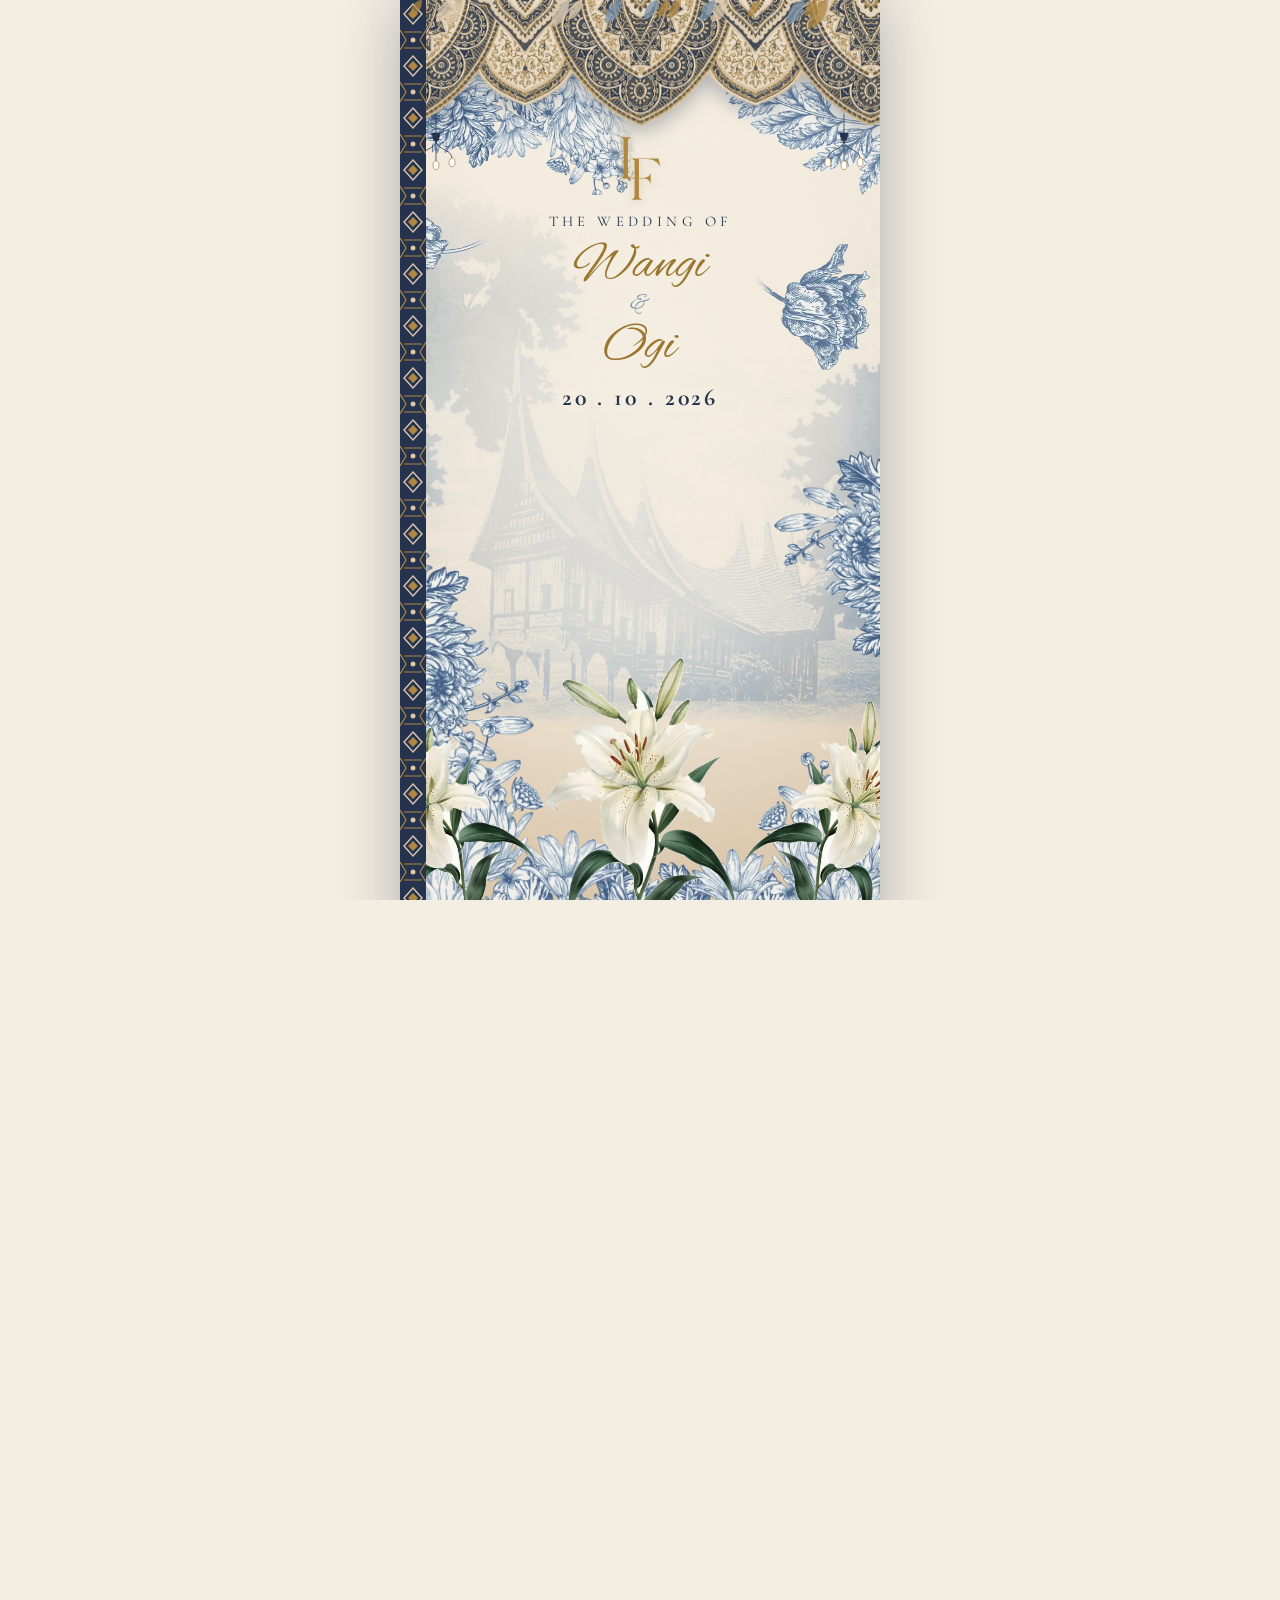
==== commit a630d21c: "Responsive" ====
--- a/index.html
+++ b/index.html
@@ -1,8 +1,10 @@
 <!DOCTYPE html>
 <html lang="id"><head><meta charset="utf-8"><meta name="viewport" content="width=device-width,initial-scale=1,viewport-fit=cover">
 <title>Undangan Pernikahan</title>
+<link rel="preconnect" href="https://fonts.googleapis.com"><link rel="preconnect" href="https://fonts.gstatic.com" crossorigin>
+<link rel="preload" as="image" href="assets/gadang-house.webp"><link rel="preload" as="image" href="assets/orn-curtain.webp"><link rel="preload" as="image" href="assets/fl-top.webp"><link rel="preload" as="image" href="assets/fl-bottom.webp"><link rel="preload" as="image" href="assets/fl-lily.webp">
 <link href="https://fonts.googleapis.com/css2?family=Alex+Brush&family=Amiri&family=Cormorant+Garamond:ital,wght@0,500;0,700;1,500&family=Plus+Jakarta+Sans:wght@400;600&display=swap" rel="stylesheet">
-<link rel="stylesheet" href="css/style.css?v=11"><link rel="stylesheet" href="css/animations.css?v=11"><link rel="stylesheet" href="css/extras.css?v=11">
+<link rel="stylesheet" href="css/style.css?v=13"><link rel="stylesheet" href="css/animations.css?v=13"><link rel="stylesheet" href="css/extras.css?v=13"><link rel="stylesheet" href="css/responsive.css?v=13">
 <script>document.documentElement.classList.add('js','locked')</script></head>
 <body>
 <svg width="0" height="0" style="position:absolute" aria-hidden="true"><defs><symbol id="vc" viewBox="0 0 64 64"><path class="f" d="M24 24L9.3 32.5A17 17 0 0 1 32.5 9.3Z"/><path class="r" d="M19.2 25.3L7.6 28.4M19 24L7 24M19.2 22.7L7.6 19.6M19.7 21.5L9.3 15.5M20.5 20.5L12 12M21.5 19.7L15.5 9.3M22.7 19.2L19.6 7.6M24 19V7M25.3 19.2L28.4 7.6"/><path class="s" d="M33 13C41 6 47 17 56 11M13 33C6 41 17 47 11 56"/><circle class="f" cx="57" cy="10" r="3"/><circle class="f" cx="10" cy="57" r="3"/><path class="r" d="M38 11c2 4 6 4 8 2M11 38c4 2 4 6 2 8"/></symbol></defs></svg>
@@ -16,7 +18,8 @@
 <button id="arrow" aria-label="Gulir ke bagian berikutnya">↓</button><audio id="audio" loop preload="none"></audio>
 <main class="app">
 
-<section id="hero">
+<section id="hero" class="pre">
+<div id="veil" aria-hidden="true"><i class="vbar"><b></b></i></div>
 <div class="songket"></div>
 <div class="stage">
  <div class="scene" aria-label="Rumah Gadang"><img class="lay left" src="assets/gadang-left.webp" alt=""><img class="lay house" src="assets/gadang-house.webp" alt=""><img class="lay right" src="assets/gadang-right.webp" alt=""></div><div class="mist m1"></div><div class="mist m2"></div>
@@ -87,5 +90,5 @@
 <div class="soc"><a id="ig" target="_blank" rel="noopener" aria-label="Instagram"><svg viewBox="0 0 24 24"><rect x="3" y="3" width="18" height="18" rx="5"/><circle cx="12" cy="12" r="4"/></svg></a><a id="tt" target="_blank" rel="noopener" aria-label="TikTok"><svg viewBox="0 0 24 24"><path d="M14 3v11a4 4 0 1 1-4-4M14 3c0 3 2 5 5 5"/></svg></a></div>
 <small>Terima kasih atas doa dan kehadiran Anda.</small></div></section>
 </main>
-<script defer src="js/config.js?v=11"></script><script defer src="js/store.js?v=11"></script><script defer src="js/app.js?v=11"></script><script defer src="js/fauna.js?v=11"></script>
+<script defer src="js/config.js?v=13"></script><script defer src="js/store.js?v=13"></script><script defer src="js/app.js?v=13"></script><script defer src="js/fauna.js?v=13"></script>
 </body></html>
--- a/css/extras.css
+++ b/css/extras.css
@@ -119,7 +119,6 @@
 
 /* burung + kupu-kupu (canvas, js/fauna.js) */
 #fauna{position:absolute;inset:0;width:100%;height:100%;z-index:3;pointer-events:none}
-@media (prefers-reduced-motion:reduce){.stage{transform:none!important;transition:none!important}.lay.left,.lay.right{translate:0 0!important;transition:none!important}.fl{animation:none!important}}
 
 /* --- pemutar musik (YouTube / Spotify) --- */
 #ytBox{position:fixed;left:-9999px;top:0;width:200px;height:200px;overflow:hidden}
@@ -182,7 +181,6 @@
 .btn::after{content:'';position:absolute;inset:0;background:linear-gradient(100deg,transparent 30%,#ffffffbb 50%,transparent 70%);translate:-130% 0;animation:btnShine 3.6s ease-in-out infinite}
 @keyframes btnShine{0%,60%{translate:-130% 0}100%{translate:130% 0}}
 .btn{border-color:#fff;box-shadow:0 10px 26px #25334e33,0 0 10px #c9ced677,inset 0 1px 0 #fff,inset 0 -1px 0 #8e97a655}
-@media (prefers-reduced-motion:reduce){.btn::after{animation:none!important}}
 
 /* ===== v8e: bunga lily (aset kiriman) di belakang tombol ===== */
 .lilies{position:absolute;left:0;right:0;bottom:0;height:34%;z-index:2;pointer-events:none}
@@ -193,7 +191,6 @@
 .p2 .ly{opacity:1;translate:0 0}.p2 .ly.c{scale:1}.p2 .ly.l{scale:1}.p2 .ly.r{scale:-1 1}
 @keyframes lySway{from{transform:rotate(-1.6deg)}to{transform:rotate(1.6deg)}}
 #hero.opening .lilies{transform:scale(1.5);transform-origin:50% 100%;filter:blur(12px);opacity:0;transition:transform 1.6s cubic-bezier(.5,0,.3,1),filter 1.2s ease .1s,opacity .8s ease .8s}
-@media (prefers-reduced-motion:reduce){.ly{animation:none!important}}
 /* v8f: lily lebih kecil, tidak menutup teks */
 .ly.c{width:40%;margin-left:-20%;bottom:-16%}
 .ly.l{left:1%;width:32%;bottom:-8%;rotate:-26deg}
--- a/css/responsive.css
+++ b/css/responsive.css
@@ -0,0 +1,58 @@
+/* ===== RESPONSIVE: opening muat di semua tinggi layar, tombol presisi di HP, tablet, dan PC ===== */
+
+/* hero selalu pas satu layar (tidak lagi memaksa min-height 620px yang membuat tombol keluar layar saat landscape) */
+#hero{--curh:min(calc(min(100vw,480px)*302/1100),17svh);min-height:0;height:100vh;height:100svh}
+.curtain{width:100%;height:var(--curh);object-fit:cover;object-position:50% 100%}
+#hero .lamp{top:calc(var(--curh) - 18px);width:min(44px,6svh)}
+
+/* layar pendek (laptop kecil, HP landscape dengan bilah browser) */
+@media (max-height:720px){
+  .logo{width:40px}.wedof{font-size:.8rem}
+  .hero-text>h1.names{font-size:min(2.9rem,7svh)}
+  .date{font-size:1.25rem}
+  .guest{padding-bottom:min(calc(min(100vw,480px)*.2),9svh)}.guest h2{font-size:1.5rem;margin:2px 0 10px}
+}
+@media (max-height:560px){
+  .logo{display:none}.hero-text{gap:3px}
+  .wedof{font-size:.7rem;letter-spacing:.22em}
+  .hero-text>h1.names{flex-direction:row;gap:.28em;align-items:baseline;font-size:min(2.2rem,8svh)}
+  .names .amp{font-size:.6em}.date{font-size:1rem}
+  .guest{padding-bottom:6px}.guest p{font-size:.8rem;line-height:1.3;margin:0}.guest h2{font-size:1.15rem;margin:2px 0 6px}
+  .ly.c{display:none}
+  #open{padding:8px 22px;font-size:13px;min-height:36px}
+  #ctl{bottom:calc(56px + env(safe-area-inset-bottom,0px));gap:6px}#ctl button,#arrow{width:38px;height:38px;min-width:0;min-height:0}#arrow{bottom:12px}
+}
+
+/* tombol: ukuran sentuh 44px, teks tepat di tengah, tidak bergeser saat di-hover (hit area stabil, tidak berkedip di tepi bawah) */
+.btn{display:inline-flex;align-items:center;justify-content:center;min-height:42px;line-height:1.1;text-align:center;-webkit-tap-highlight-color:transparent;touch-action:manipulation;user-select:none}
+.btn::after{pointer-events:none}
+.btn:hover,.btn.light:hover{translate:none}
+.btn:active{translate:none;scale:.97}
+.banks .btn{min-height:36px}
+#ctl button,#arrow{width:44px;height:44px;-webkit-tap-highlight-color:transparent;touch-action:manipulation}
+#ctl{bottom:calc(72px + env(safe-area-inset-bottom,0px))}
+#arrow{bottom:calc(18px + env(safe-area-inset-bottom,0px))}
+
+/* layar sangat sempit */
+@media (max-width:340px){.hero-text{padding-left:14px;padding-right:14px}.guest h2{font-size:1.5rem}}
+
+/* ===== layar penutup saat memuat + pra-render (animasi baru mulai setelah gambar siap) ===== */
+#veil{position:absolute;inset:0;z-index:30;display:flex;flex-direction:column;align-items:center;justify-content:center;gap:18px;background:linear-gradient(var(--blue-mist),var(--blue-powder));transition:opacity .8s ease,visibility 0s linear .8s}
+#veil .vlogo{width:min(16vw,62px);height:auto;color:var(--gold);opacity:1;translate:none;animation:vPulse 1.6s ease-in-out infinite alternate}
+.vbar{display:block;width:min(46vw,170px);height:3px;border-radius:3px;background:#af874133;overflow:hidden}
+.vbar b{display:block;height:100%;width:6%;background:var(--gold);border-radius:3px;transition:width .35s ease}
+@keyframes vPulse{from{opacity:.55;scale:.96}to{opacity:1;scale:1}}
+#hero:not(.pre) #veil{opacity:0;visibility:hidden;pointer-events:none}
+/* selama "pre": bunga diberi opacity hampir 0 (bukan 0) agar tekstur sudah dirender sebelum animasi; tanpa ini frame pertama patah */
+#hero.pre .fl,#hero.pre .ly{opacity:.01!important;transition:none!important}
+
+/* mode ringan (otomatis di perangkat yang patah-patah): tanpa bayangan, blend, blur latar. Tampilan tetap, gerak tetap. */
+#hero .fl,#hero .ly{filter:none}
+html.lite #hero .curtain,html.lite #hero .lamp,html.lite .crown,html.lite .so{filter:none!important}
+html.lite .lay{mix-blend-mode:normal!important}
+html.lite .btn,html.lite #ctl button,html.lite #arrow{-webkit-backdrop-filter:none!important;backdrop-filter:none!important}
+html.lite .btn{background:linear-gradient(135deg,#fffffff0,#ffffffb8)!important}
+html.lite #ctl button,html.lite #arrow{background:#25334ee6!important}
+html.lite #hero.opening .hero-text{filter:none!important}
+html.lite .btn::after,html.lite .mist{animation:none!important}
+.flora .fl{opacity:.01}
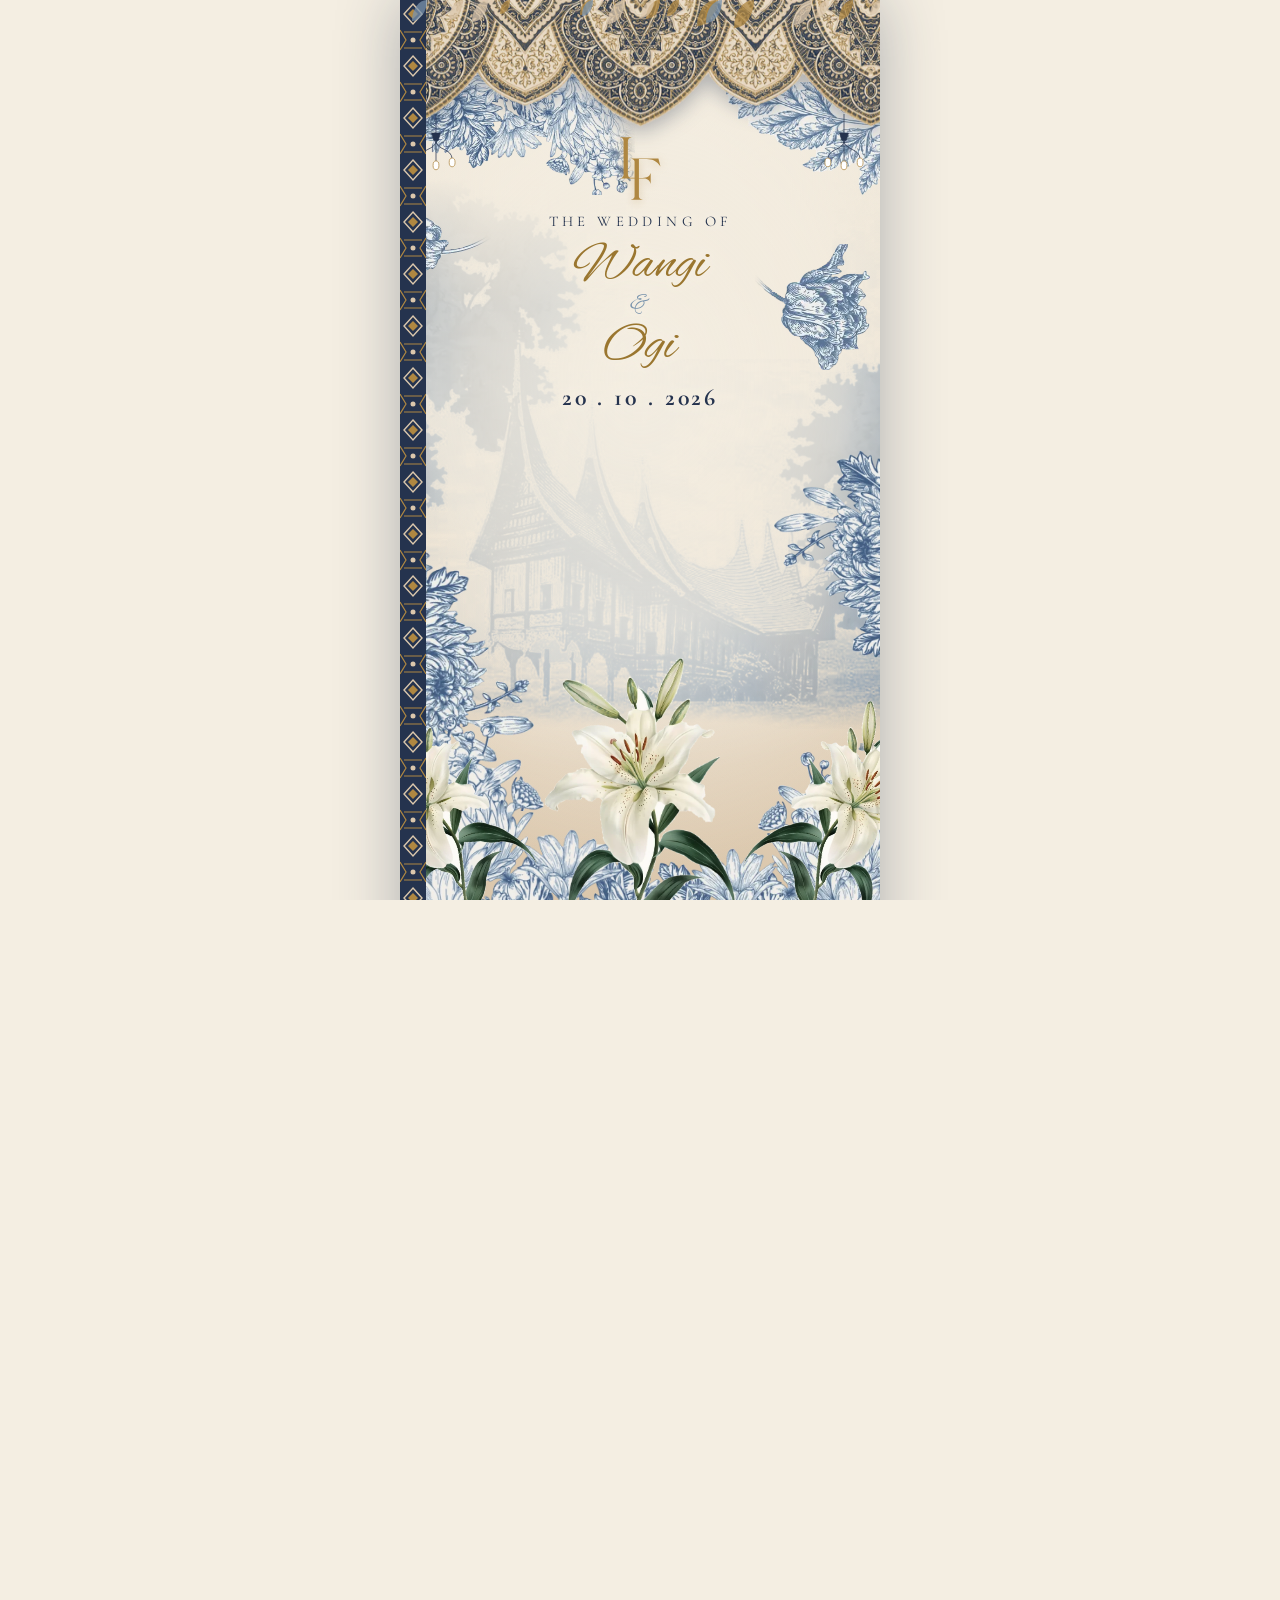
==== commit 114ca267: "ResponsiveIOS" ====
--- a/index.html
+++ b/index.html
@@ -4,8 +4,8 @@
 <link rel="preconnect" href="https://fonts.googleapis.com"><link rel="preconnect" href="https://fonts.gstatic.com" crossorigin>
 <link rel="preload" as="image" href="assets/gadang-house.webp"><link rel="preload" as="image" href="assets/orn-curtain.webp"><link rel="preload" as="image" href="assets/fl-top.webp"><link rel="preload" as="image" href="assets/fl-bottom.webp"><link rel="preload" as="image" href="assets/fl-lily.webp">
 <link href="https://fonts.googleapis.com/css2?family=Alex+Brush&family=Amiri&family=Cormorant+Garamond:ital,wght@0,500;0,700;1,500&family=Plus+Jakarta+Sans:wght@400;600&display=swap" rel="stylesheet">
-<link rel="stylesheet" href="css/style.css?v=13"><link rel="stylesheet" href="css/animations.css?v=13"><link rel="stylesheet" href="css/extras.css?v=13"><link rel="stylesheet" href="css/responsive.css?v=13">
-<script>document.documentElement.classList.add('js','locked')</script></head>
+<link rel="stylesheet" href="css/style.css?v=13"><link rel="stylesheet" href="css/animations.css?v=13"><link rel="stylesheet" href="css/extras.css?v=13"><link rel="stylesheet" href="css/responsive.css?v=13"><link rel="stylesheet" href="css/ios.css?v=14">
+<script>document.documentElement.classList.add('js','locked');(function(d){var u=navigator.userAgent,i=/iP(hone|ad|od)/.test(u)||(navigator.platform==='MacIntel'&&navigator.maxTouchPoints>1)||/[?&]ios=1/.test(location.search);if(i)d.classList.add('ios','lite')})(document.documentElement)</script></head>
 <body>
 <svg width="0" height="0" style="position:absolute" aria-hidden="true"><defs><symbol id="vc" viewBox="0 0 64 64"><path class="f" d="M24 24L9.3 32.5A17 17 0 0 1 32.5 9.3Z"/><path class="r" d="M19.2 25.3L7.6 28.4M19 24L7 24M19.2 22.7L7.6 19.6M19.7 21.5L9.3 15.5M20.5 20.5L12 12M21.5 19.7L15.5 9.3M22.7 19.2L19.6 7.6M24 19V7M25.3 19.2L28.4 7.6"/><path class="s" d="M33 13C41 6 47 17 56 11M13 33C6 41 17 47 11 56"/><circle class="f" cx="57" cy="10" r="3"/><circle class="f" cx="10" cy="57" r="3"/><path class="r" d="M38 11c2 4 6 4 8 2M11 38c4 2 4 6 2 8"/></symbol></defs></svg>
 <div id="bg" aria-hidden="true"><img class="bgl" src="assets/gadang-left.webp" alt=""><img class="bgr" src="assets/gadang-right.webp" alt=""></div>
--- a/css/ios.css
+++ b/css/ios.css
@@ -0,0 +1,31 @@
+/* ===== Profil iOS (Safari + Chrome iOS = WebKit): kurangi layer GPU, blur, blend, dan raster skala besar =====
+   Penyebab konten hilang/glitch di iPhone: terlalu banyak layer besar ber-will-change + filter blur + mix-blend + scale(2x) -> memori GPU habis, layer dibuang. */
+html.ios #hero *,html.ios #hero{will-change:auto!important}
+html.ios #hero .stage,html.ios #hero .hero-text,html.ios #hero .flora,html.ios #hero .lilies,html.ios #hero .curtain,html.ios #hero .lamp,html.ios #hero .songket,html.ios #hero #fauna,html.ios #hero .haze{transition-property:transform,opacity,translate,scale}
+/* kamera opening: skala kecil (raster lebih ringan), tanpa blur */
+html.ios #hero:not(.p2):not(.p3):not(.skip) .stage{transform:scale(1.4) translate(-6%,-2%)}
+html.ios #hero.opening .stage{transform:scale(1.3) translate(0,3%);filter:none!important;opacity:0}
+html.ios #hero.opening .flora,html.ios #hero.opening .lilies{transform:scale(1.25);filter:none!important;opacity:0}
+html.ios #hero.opening .hero-text{transform:scale(1.15);filter:none!important;opacity:0}
+html.ios #hero.opening .curtain,html.ios #hero.opening .lamp,html.ios #hero.opening .songket,html.ios #hero.opening #fauna,html.ios #hero.opening .haze{filter:none!important;opacity:0}
+/* pengganti blur: kabut krem menutup lembut (opacity saja) */
+#hero::after{content:'';position:absolute;inset:0;z-index:25;pointer-events:none;opacity:0;background:radial-gradient(circle at 50% 55%,#F4EEE2f0,#F4EEE2)}
+html.ios #hero{transition:none}
+html.ios #hero.opening::after{opacity:1;transition:opacity 1.1s ease .35s}
+html.ios #ayat.arrive .card{animation-name:arriveSoft}
+@keyframes arriveSoft{from{scale:.94;opacity:.2}to{scale:1;opacity:1}}
+html.ios .n,html.ios .amp{filter:none;transition:opacity 1.5s ease,transform 1.7s var(--ease)}
+/* latar: tanpa blend, tanpa mask di parent, tanpa blur kabut */
+html.ios .lay,html.ios #bg img{mix-blend-mode:normal!important}
+html.ios .scene{-webkit-mask-image:none;mask-image:none}
+html.ios .lay{-webkit-mask-image:linear-gradient(transparent,#000 24%);mask-image:linear-gradient(transparent,#000 24%)}
+html.ios .mist{filter:none}
+html.ios #bg img{width:150%}
+html.ios .bgl,html.ios .bgr{animation:none}
+/* kelopak: 2D saja (tanpa rotateX/Y 3D) */
+html.ios .petal{will-change:auto}
+html.ios .petal i{animation-name:swayFlat}
+@keyframes swayFlat{0%,100%{transform:translateX(calc(var(--sw)*-1)) rotate(0)}50%{transform:translateX(var(--sw)) rotate(100deg)}}
+/* iOS: cegah zoom ganda dan kilau tap */
+html.ios{-webkit-text-size-adjust:100%;-webkit-tap-highlight-color:transparent}
+html.ios.locked,html.ios.locked body{overscroll-behavior:none;touch-action:none}
